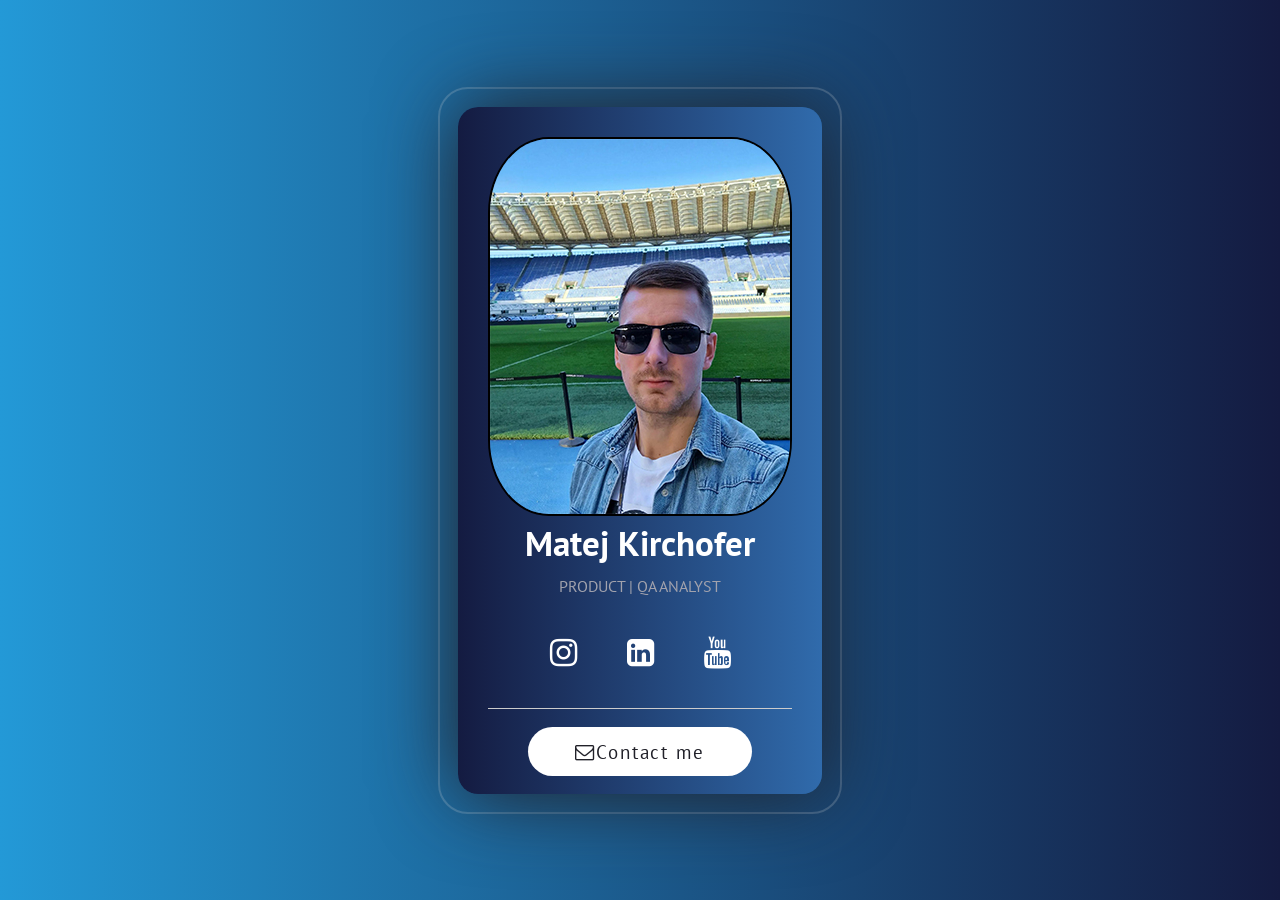
==== index.html @ f7d361bd "Update index.html" ====
<!DOCTYPE html>
<html lang="en">
<head>
  <meta charset="UTF-8">
  <title>Matej Kirchofer</title>
  <meta name="viewport" content="width=device-width, initial-scale=1.0">
  <link rel='stylesheet' href='https://maxcdn.bootstrapcdn.com/font-awesome/4.7.0/css/font-awesome.min.css'>
  <link rel="stylesheet" href="./style.css">
  <link rel="icon" href="favicon.ico" type="image/x-icon">
  <style>
    .divider {
        margin: 20px 0;
        border: none;
        border-top: 1px solid #ccc;
    }
  </style>
</head>
<body>
<div class="wrapper">
   <div class="image-wrapper">
      <img src="https://santon39.github.io/testiranje/1.jpg" alt="Matej Kirchofer" />
      <h1 class="name">Matej Kirchofer</h1>
      <p class="description">Product | QA Analyst</p>
      
      <ul class="social-media">
         <a href="https://www.instagram.com/__santon__" target="_blank"><i class="fa fa-instagram"></i></a>
         <a href="https://www.linkedin.com/in/matej-kirchofer" target="_blank"><i class="fa fa-linkedin-square"></i></a>
         <a href="https://www.youtube.com/channel/UCqetBNhGLY9peRGPx9AIrDw" target="_blank"><i class="fa fa-youtube"></i></a>
      </ul>

      <!-- Divider -->
      <hr class="divider">
<div class="spacer" style="height: 10px;"></div>

      <a href="mailto:matej.kirchofer@gmail.com" target="_blank" class="mail"><i class="fa fa-envelope-o"></i>Contact me</a>
   </div>
</div>
</body>
</html>
---- style.css ----
@import url("https://fonts.googleapis.com/css?family=PT+Sans");

::selection {
  background: #272838;
}

* {
  margin: 0;
  padding: 0;
  font-family: "PT Sans", sans-serif;
  text-align: center;
  text-decoration: none;
  box-sizing: border-box;
  -webkit-font-smoothing: antialiased; /* Smooth fonts */
  -moz-osx-font-smoothing: grayscale;
}

img {
  max-width: 100%;
  height: auto; /* Ensures image maintains its aspect ratio */
}

html, body {
  height: 100%;
  margin: 0;
  padding: 0;
}

body {
  display: flex;
  justify-content: center;
  align-items: center;
  background: linear-gradient(to right, #2399d7, #141B41);
  font-family: "PT Sans", sans-serif;
  overflow: hidden;
}

.wrapper {
  max-width: 600px;
  background: linear-gradient(to left, #306BAC, #141B41);
  color: #fff;
  padding: 30px;
  border-radius: 20px;
  box-shadow: 0px 0px 80px 1px #212129;
  text-align: center;
  animation: fadeIn 2s ease-in-out forwards;
  opacity: 0;
  position: relative;
}

.wrapper::before {
  content: '';
  position: absolute;
  top: -20px;
  left: -20px;
  right: -20px;
  bottom: -20px;
  border-radius: 30px;
  border: 2px solid rgba(255, 255, 255, 0.2);
  z-index: -1;
}

.wrapper .image-wrapper img {
  width: 100%;
  max-width: 400px;
  height: auto;
  border-radius: 20%;
  user-select: none;
  border: 2px solid black;
  transition: transform 0.3s ease-in-out, box-shadow 0.3s ease-in-out;
}

.wrapper .image-wrapper img:hover {
  transform: scale(1.1);
  box-shadow: 0 10px 20px rgba(0, 0, 0, 0.5);
}

.wrapper .name {
  font-size: 2.2em;
  animation: fadeIn 3s ease-in-out forwards;
  opacity: 0;
}

.wrapper .description {
  color: #A1A2AD;
  text-transform: uppercase;
  margin-top: 10px;
  animation: fadeIn 3s ease-in-out forwards;
  opacity: 0;
  animation-delay: 0.5s;
}

.wrapper .social-media {
  display: flex;
  justify-content: center;
  margin-top: 20px;
  animation: fadeIn 3s ease-in-out forwards;
  opacity: 0;
  animation-delay: 1s;
}

.wrapper .social-media a {
  color: #fff;
  font-size: 2em;
  margin: 0 10px;
  padding: 15px;
  transition: 300ms;
}

.wrapper .social-media a:hover {
  color: #fafe18;
  transition: 300ms;
}

.wrapper .mail {
  background: #fff;
  color: #212129;
  text-transform: none;
  font-size: 1.2em;
  letter-spacing: 0.1em;
  padding: 10px 45px;
  border-radius: 30px;
  transition: 300ms;
  user-select: none;
  animation: fadeIn 3s ease-in-out forwards;
  opacity: 0;
  animation-delay: 1.5s;
  border: 2px solid transparent;
}

.wrapper .mail:hover {
  background: #fafe18;
  color: #141B41;
  border-color: #141B41;
  transition: 300ms;
}

.wrapper .mail .fa-fa-envelope-o {
  margin-right: 5px;
  margin-top: 15px;
}

/* Media Query for Mobile */
@media (max-width: 600px) {
  .wrapper {
    margin: 20px;
  }

  .wrapper .name {
    font-size: 1.8em;
  }

  .wrapper .description {
    font-size: 1em;
  }

  .wrapper .social-media a {
    font-size: 1.5em;
    padding: 10px;
  }

  .wrapper .mail {
    padding: 8px 35px;
    font-size: 1em;
  }
}

/* Fade-in animation */
@keyframes fadeIn {
  from {
    opacity: 0;
  }
  to {
    opacity: 1;
  }
}
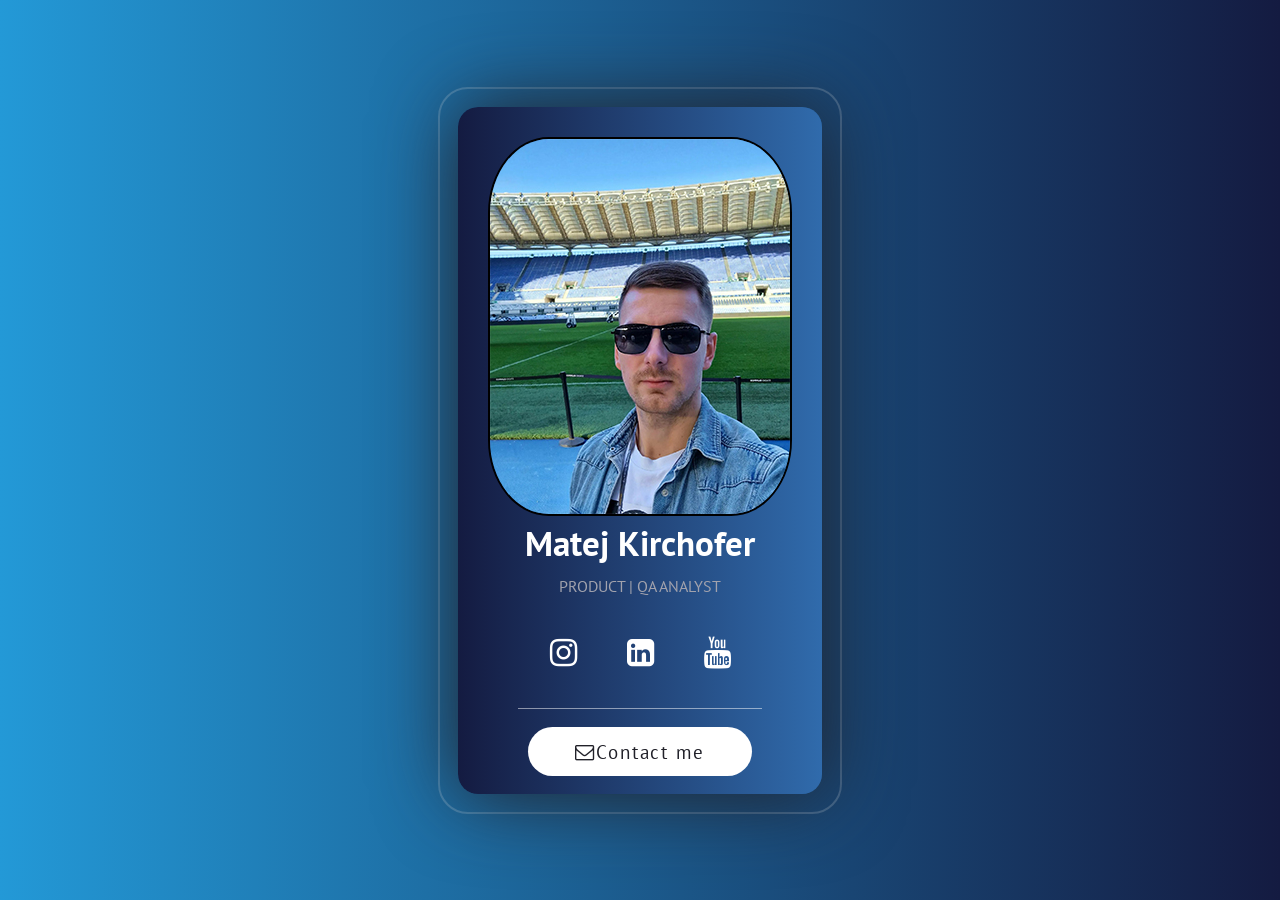
==== commit 91b2af05: "Update index.html" ====
--- a/index.html
+++ b/index.html
@@ -7,13 +7,6 @@
   <link rel='stylesheet' href='https://maxcdn.bootstrapcdn.com/font-awesome/4.7.0/css/font-awesome.min.css'>
   <link rel="stylesheet" href="./style.css">
   <link rel="icon" href="favicon.ico" type="image/x-icon">
-  <style>
-    .divider {
-        margin: 20px 0;
-        border: none;
-        border-top: 1px solid #ccc;
-    }
-  </style>
 </head>
 <body>
 <div class="wrapper">
--- a/style.css
+++ b/style.css
@@ -11,19 +11,17 @@
   text-align: center;
   text-decoration: none;
   box-sizing: border-box;
-  -webkit-font-smoothing: antialiased; /* Smooth fonts */
+  -webkit-font-smoothing: antialiased;
   -moz-osx-font-smoothing: grayscale;
-}
-
-img {
-  max-width: 100%;
-  height: auto; /* Ensures image maintains its aspect ratio */
 }
 
 html, body {
   height: 100%;
   margin: 0;
   padding: 0;
+  font-size: 16px;
+  -webkit-font-smoothing: antialiased;
+  -moz-osx-font-smoothing: grayscale;
 }
 
 body {
@@ -68,6 +66,7 @@
   user-select: none;
   border: 2px solid black;
   transition: transform 0.3s ease-in-out, box-shadow 0.3s ease-in-out;
+  image-rendering: -webkit-optimize-contrast; /* Ensures better rendering on Retina displays */
 }
 
 .wrapper .image-wrapper img:hover {
@@ -110,6 +109,14 @@
 .wrapper .social-media a:hover {
   color: #fafe18;
   transition: 300ms;
+}
+
+.divider {
+  width: 80%;
+  margin: 20px auto;
+  border: none;
+  border-top: 1px solid #fff;
+  opacity: 0.5;
 }
 
 .wrapper .mail {
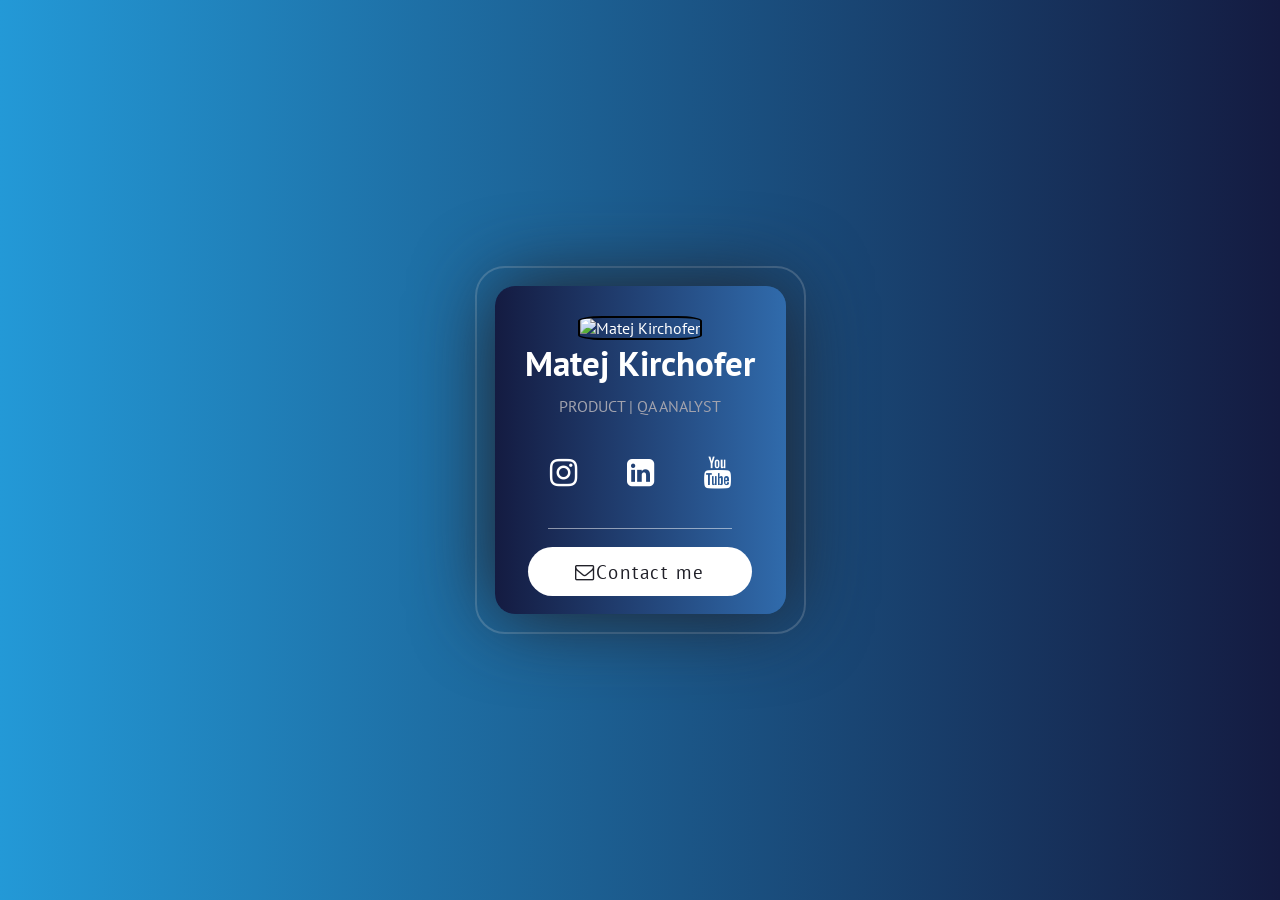
==== commit 60067b35: "Update index.html" ====
--- a/index.html
+++ b/index.html
@@ -11,7 +11,7 @@
 <body>
 <div class="wrapper">
    <div class="image-wrapper">
-      <img src="https://santon39.github.io/testiranje/1.jpg" alt="Matej Kirchofer" />
+      <img src="https://santon39.github.io/testiranje/image.jpeg" alt="Matej Kirchofer" />
       <h1 class="name">Matej Kirchofer</h1>
       <p class="description">Product | QA Analyst</p>
       
--- a/style.css
+++ b/style.css
@@ -67,6 +67,7 @@
   border: 2px solid black;
   transition: transform 0.3s ease-in-out, box-shadow 0.3s ease-in-out;
   image-rendering: -webkit-optimize-contrast; /* Ensures better rendering on Retina displays */
+  image-rendering: crisp-edges; /* Additional property for high-DPI displays */
 }
 
 .wrapper .image-wrapper img:hover {
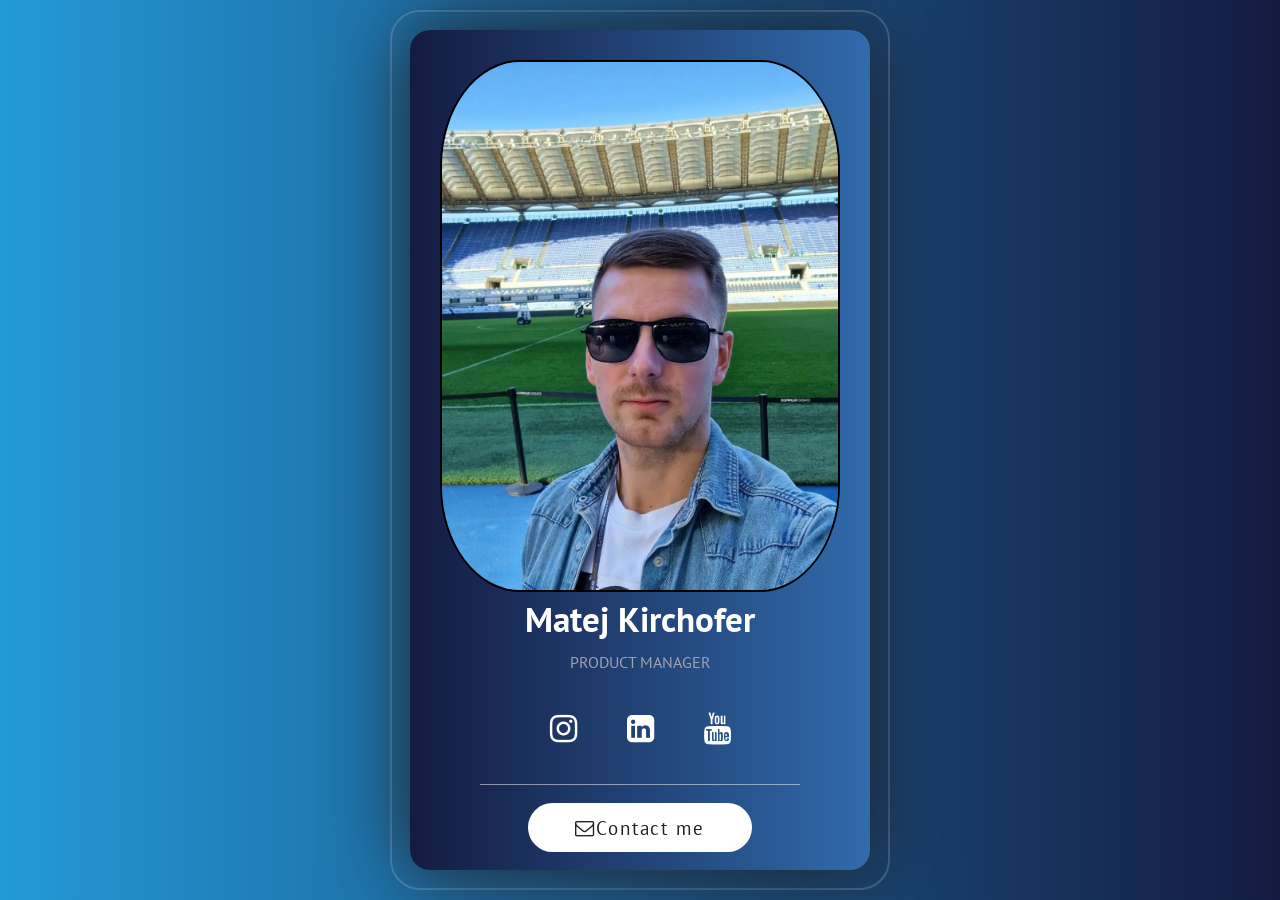
==== commit 1e222341: "Update index.html" ====
--- a/index.html
+++ b/index.html
@@ -13,7 +13,7 @@
    <div class="image-wrapper">
       <img src="https://santon39.github.io/testiranje/image.jpeg" alt="Matej Kirchofer" />
       <h1 class="name">Matej Kirchofer</h1>
-      <p class="description">Product | QA Analyst</p>
+      <p class="description">Product Manager</p>
       
       <ul class="social-media">
          <a href="https://www.instagram.com/__santon__" target="_blank"><i class="fa fa-instagram"></i></a>
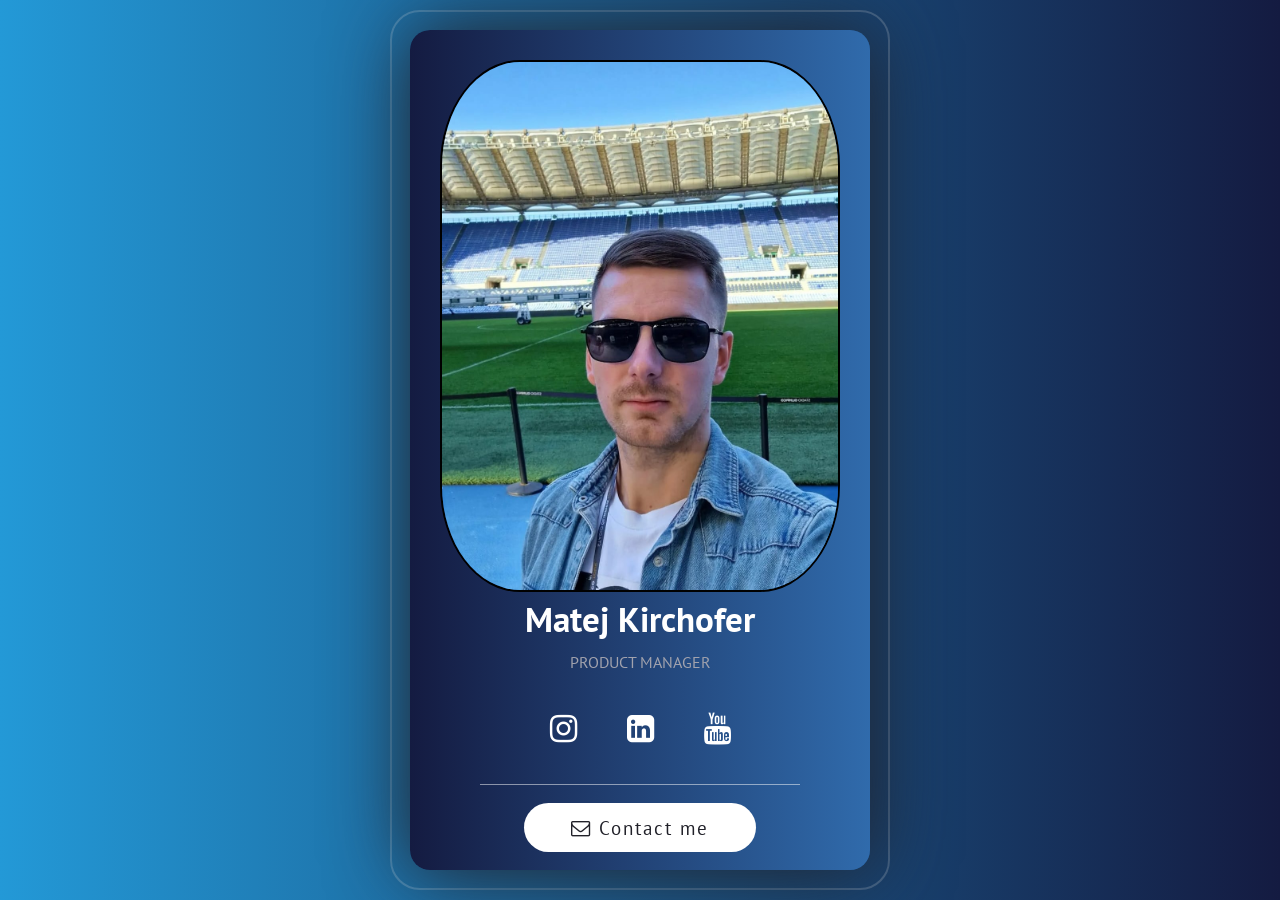
==== commit daaa6ab8: "Update index.html" ====
--- a/index.html
+++ b/index.html
@@ -6,7 +6,7 @@
   <meta name="viewport" content="width=device-width, initial-scale=1.0">
   <link rel='stylesheet' href='https://maxcdn.bootstrapcdn.com/font-awesome/4.7.0/css/font-awesome.min.css'>
   <link rel="stylesheet" href="./style.css">
-  <link rel="icon" href="favicon.ico" type="image/x-icon">
+  <link rel="icon" href="toby.webp" type="image/x-icon">
 </head>
 <body>
 <div class="wrapper">
@@ -25,7 +25,7 @@
       <hr class="divider">
 <div class="spacer" style="height: 10px;"></div>
 
-      <a href="mailto:matej.kirchofer@gmail.com" target="_blank" class="mail"><i class="fa fa-envelope-o"></i>Contact me</a>
+      <a href="mailto:matej.kirchofer@gmail.com" target="_blank" class="mail"><i class="fa fa-envelope-o"></i> Contact me</a>
    </div>
 </div>
 </body>
